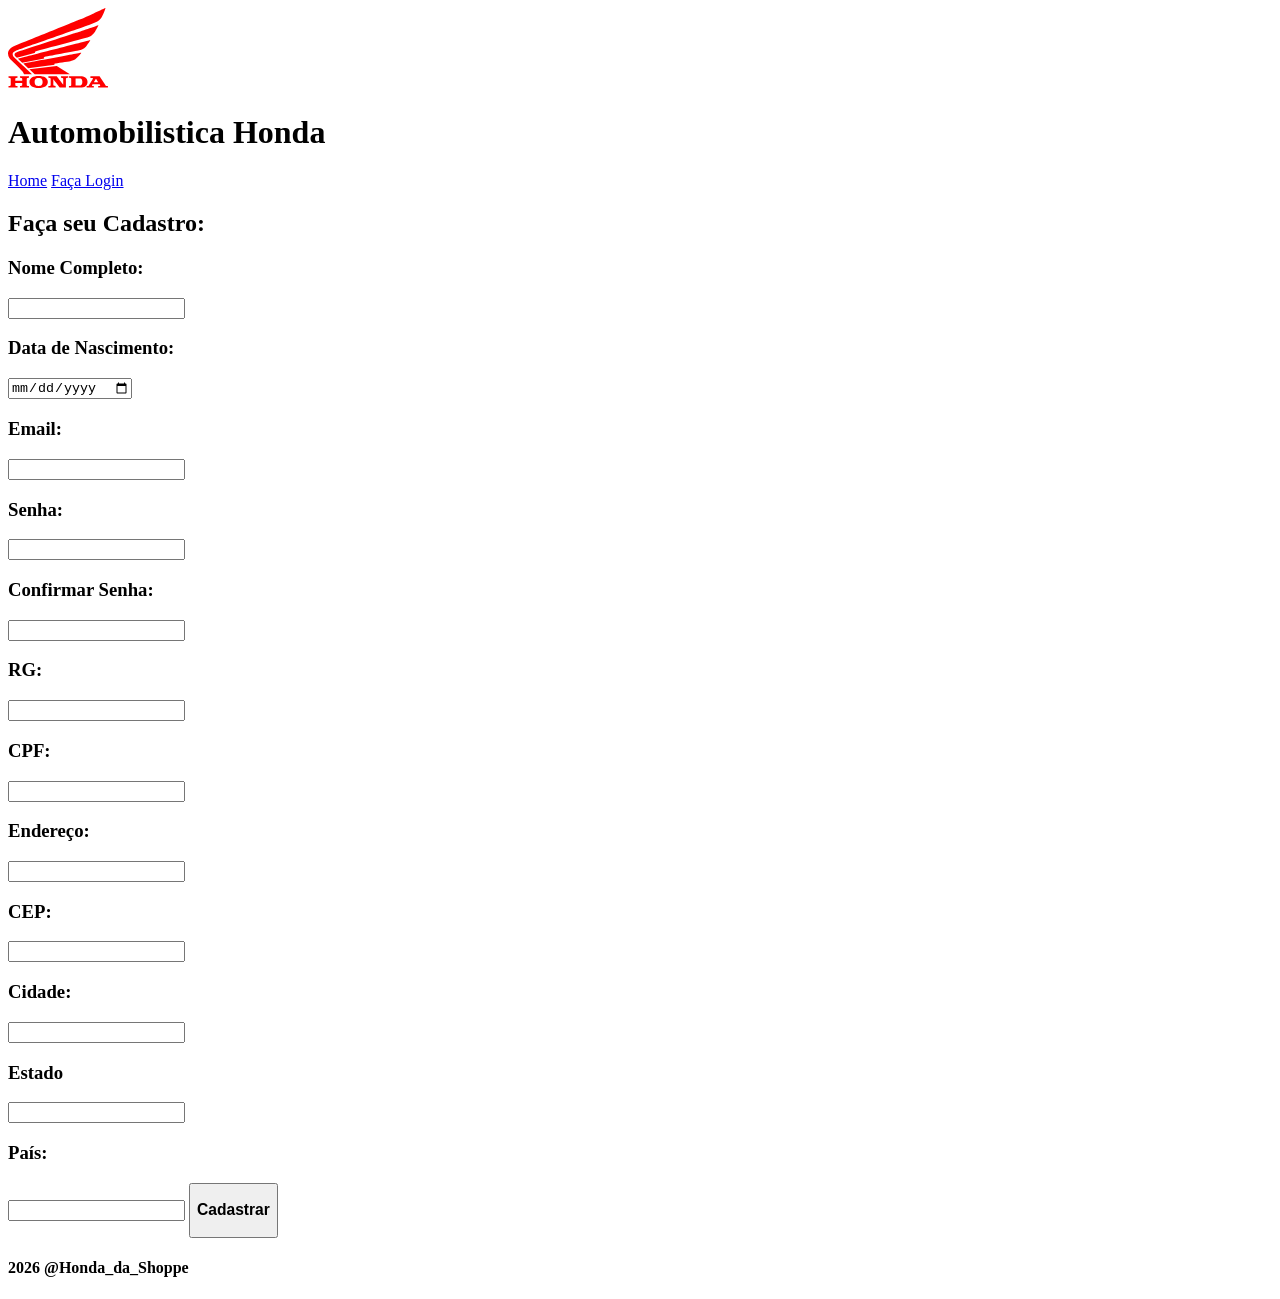
==== pages/cadastro.html @ f10b2522 "Upload do sitezin" ====
<!DOCTYPE html>
<html lang="PT-BR">

<head>
    <meta charset="UTF-8">
    <meta name="viewport" content="width=device-width, initial-scale=1.0">
    <title>Document</title>
</head>

<body>
    <header>
        <a href="../index.html">
            <img src="../assets/Honda_Logo.svg" alt="Honda_Logo" width="100px">
        </a>
        <h1>
            Automobilistica Honda
        </h1>
    </header>
    <nav>
        <a href="../index.html">Home</a>
        <a href="login.html">Faça Login</a>
    </nav>
    <main>
        <form action="" onsubmit="alert('Cadastro Realizado')">
            <h2>
                Faça seu Cadastro:
            </h2>
            <h3>
                Nome Completo:
            </h3>
            <input type="text" required>
            <h3>
                Data de Nascimento:
            </h3>
            <input type="date" required>
            <h3>
                Email:
            </h3>
            <input type="email" name="" id="" required>
            <h3>
                Senha:
            </h3>
            <input type="password" name="" id="" required>
            <h3>
                Confirmar Senha:
            </h3>
            <input type="password" name="" id="" required>
            <h3>
                RG:
            </h3>
            <input type="number" name="" id="" required>
            <h3>
                CPF:
            </h3>
            <input type="number" name="" id="" required>
            <h3>
                Endereço:
            </h3>
            <input type="text" name="" id="" required>
            <h3>
                CEP:
            </h3>
            <input type="number" name="" id="" required>
            <h3>
                Cidade:
            </h3>
            <input type="text" name="" id="" required>
            <h3>
                Estado
            </h3>
            <input type="text" name="" id="" required>
            <h3>
                País:
            </h3>
            <input type="text" name="" id="" required>
            <a href="login.html">
                <Button>
                    <h3>
                        Cadastrar
                    </h3>
                </Button>
            </a>
        </form>
    </main>
    <footer>
        <h4>
            2026 @Honda_da_Shoppe
        </h4>
    </footer>
</body>

</html>
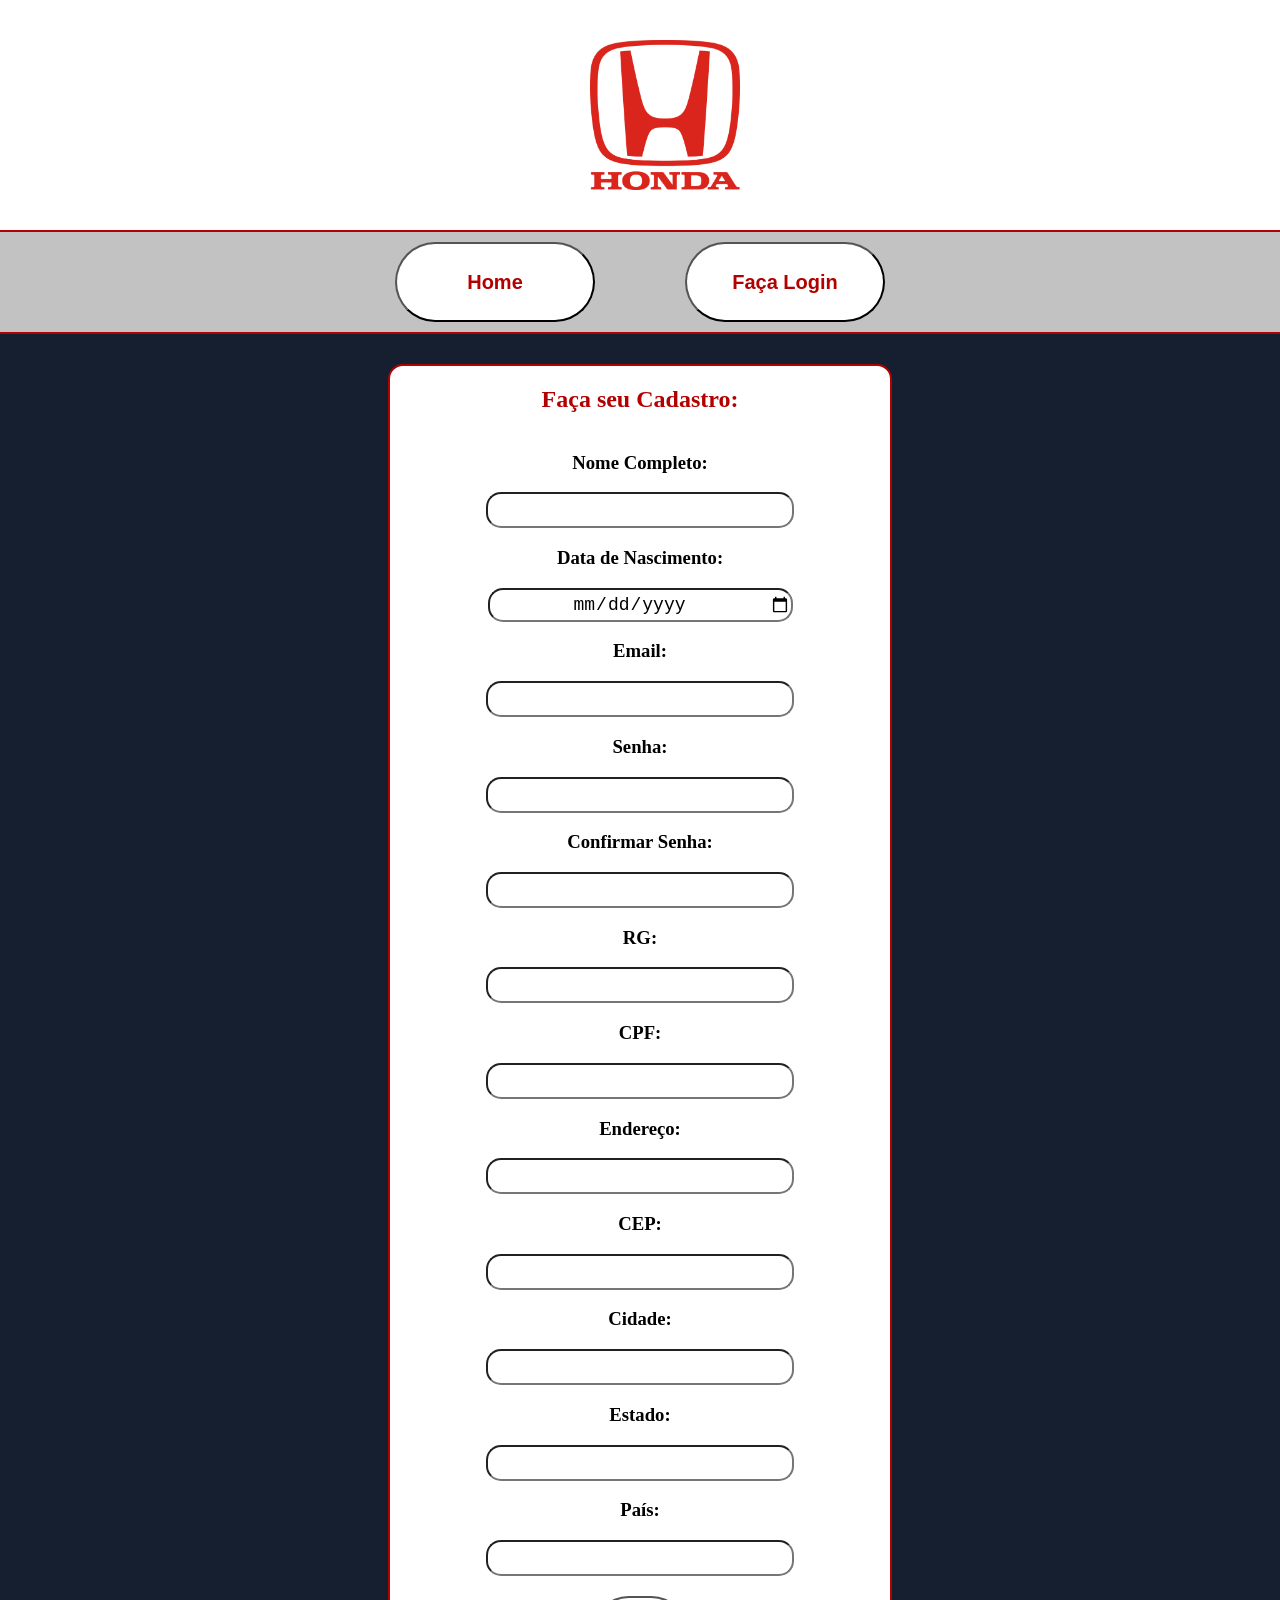
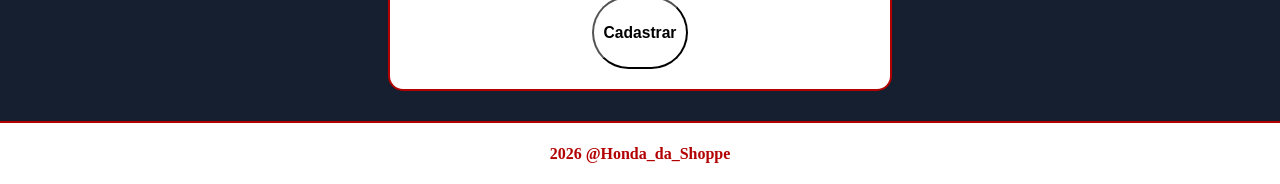
==== commit 3c856edc: "Add files via upload" ====
--- a/pages/cadastro.html
+++ b/pages/cadastro.html
@@ -5,21 +5,27 @@
     <meta charset="UTF-8">
     <meta name="viewport" content="width=device-width, initial-scale=1.0">
     <title>Document</title>
+    <link rel="stylesheet" href="cadastro.css">
+    <link rel="stylesheet" href="global.css">
 </head>
 
 <body>
     <header>
         <a href="../index.html">
-            <img src="../assets/Honda_Logo.svg" alt="Honda_Logo" width="100px">
+            <img class="logoHonda" src="../assets/Honda.svg.png" alt="Honda_Logo">
         </a>
         <h1>
             Automobilistica Honda
         </h1>
+        <div class="divNav">
+            <a class="navId" href="../index.html">
+                <button class="botaoNav"><h2>Home</h2></button>
+            </a>
+            <a class="navId" href="login.html">
+                <button class="botaoNav"><h2>Faça Login</h2></button>
+            </a>
+        </div>
     </header>
-    <nav>
-        <a href="../index.html">Home</a>
-        <a href="login.html">Faça Login</a>
-    </nav>
     <main>
         <form action="" onsubmit="alert('Cadastro Realizado')">
             <h2>
@@ -66,7 +72,7 @@
             </h3>
             <input type="text" name="" id="" required>
             <h3>
-                Estado
+                Estado:
             </h3>
             <input type="text" name="" id="" required>
             <h3>
--- a/pages/cadastro.css
+++ b/pages/cadastro.css
@@ -0,0 +1,33 @@
+main {
+    display: flex;
+    justify-content: center;
+
+}
+
+form {
+    background-color: white;
+    display: flex;
+    flex-direction: column;
+    align-items: center;
+    width: 500px;
+    border: 2px solid #b30000;
+    border-radius: 15px;
+}
+
+input {
+    height: 30px;
+    width: 300px;
+    font-size: 18px;
+    border-radius: 15px;
+    text-align: center;
+}
+
+button {
+    background-color: rgb(255, 255, 255);
+    border-radius: 70px;
+    padding: 10px;
+    height: auto;
+}
+a{
+    padding: 20px;
+}
--- a/pages/global.css
+++ b/pages/global.css
@@ -0,0 +1,107 @@
+header {
+    display: flex;
+    flex-direction: column;
+    background-color: white;
+    border-bottom: 2px solid #b30000;
+    color: #b30000;
+    flex-wrap: nowrap;
+
+}
+
+h1 {
+    visibility: hidden;
+    display: none;
+
+}
+
+.divNav {
+    border-top: 2px solid #b30000;
+    display: flex;
+    flex-direction: row;
+    align-items: center;
+    background-color: rgb(194, 194, 194);
+    width: auto;
+    height: 100px;
+    align-content: center;
+    justify-content: center;
+    gap: 50px;
+
+
+
+}
+
+.botaoNav {
+    background-color: rgb(255, 255, 255);
+    border-radius: 70px;
+    padding: 10px;
+    height: auto;
+    width: 200px;
+
+}
+
+#logo {
+    justify-items: flex-start;
+    justify-self: flex-start;
+    justify-content: flex-start;
+    display: flex;
+}
+
+.logoHonda {
+    height: 150px;
+    width: 150px;
+    display: flex;
+    padding-left: 46%;
+    padding-right: 44%;
+    padding-top: 20px;
+    padding-bottom: 20px;
+
+}
+
+body {
+    display: flex;
+    background-color: rgb(21, 31, 48);
+    height: 100vh;
+    flex-direction: column;
+    justify-content: space-between;
+    margin: 0;
+
+}
+
+footer {
+    background-color: rgb(255, 255, 255);
+    display: flex;
+    color: #b30000;
+    flex-direction: row;
+    align-content: stretch;
+    justify-content: center;
+    align-items: flex-start;
+    border-top: 2px solid #b30000;
+}
+
+main {
+    background-color: rgb(21, 31, 48);
+    display: flex;
+
+    padding: 30px;
+    gap: 10px;
+
+}
+
+a {
+    color: #b30000;
+}
+
+h2 {
+    color: #b30000;
+}
+
+article {
+    display: flex;
+    flex-direction: column;
+    align-items: center;
+    background-color: rgb(255, 255, 255);
+    border-radius: 15px;
+    padding: 40px;
+    gap: 40px;
+    color: #85868d;
+}
